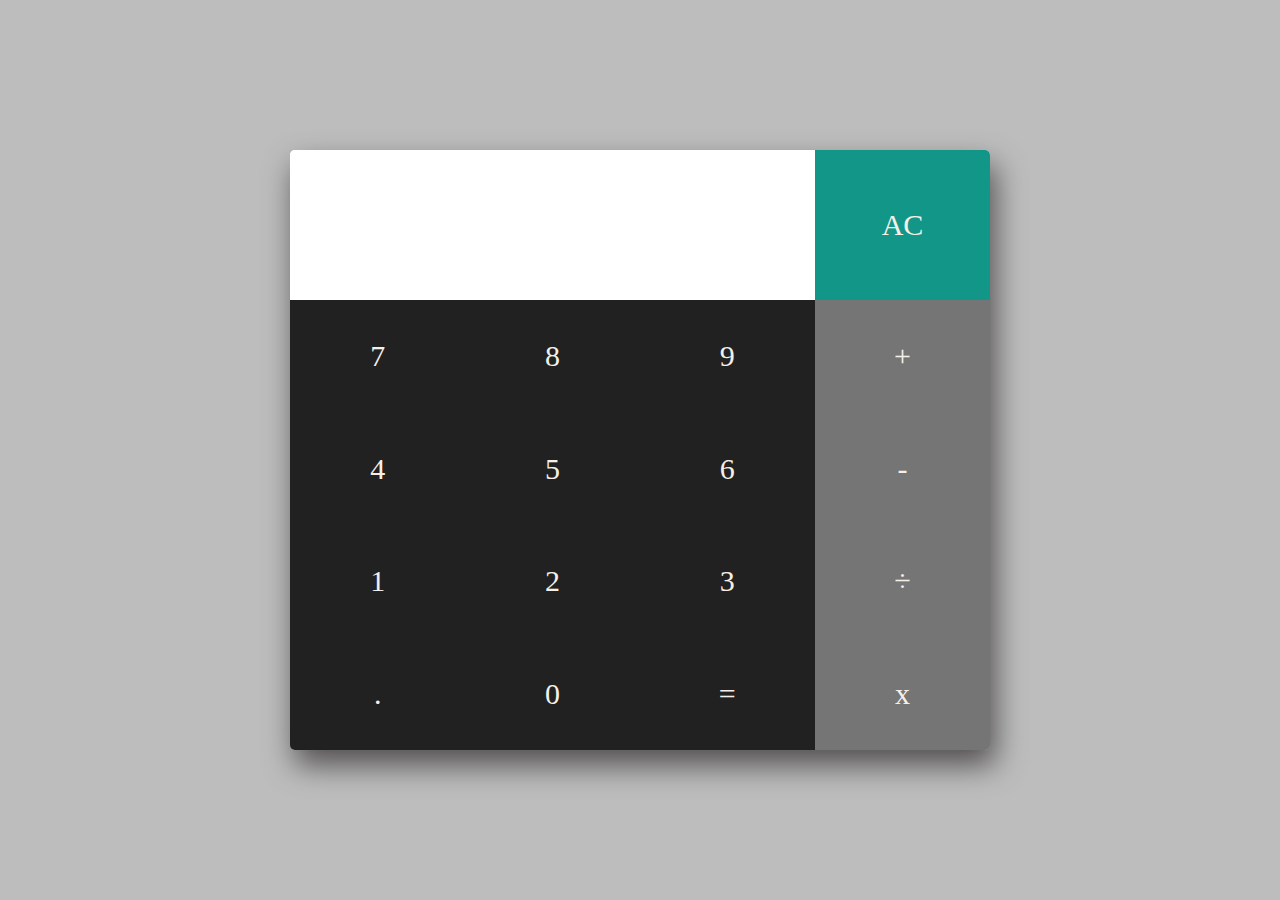
==== Calculator/index.html @ 7833f2cb "calculator added" ====
<!DOCTYPE html>
<html lang="en">
  <head>
    <meta charset="UTF-8" />
    <meta name="viewport" content="width=device-width, initial-scale=1.0" />
    <title>Calculator</title>
    <link rel="stylesheet" href="./styles.css" />
    <script src="./script.js" defer></script>
  </head>
  <body class="center">
    <div class="container">
      <div class="calculation-container center">
        <div class="calculation-result">
          <input type="text" class="calculation-result-input" id="res" />
        </div>
        <div class="reset center" onclick="onResetClick()">AC</div>
      </div>
      <div class="button-container center">
        <div class="number-container center" id="number-btn-container">
          <div class="number-btn center" data-num="7">7</div>
          <div class="number-btn center" data-num="8">8</div>
          <div class="number-btn center" data-num="9">9</div>
          <div class="number-btn center" data-num="4">4</div>
          <div class="number-btn center" data-num="5">5</div>
          <div class="number-btn center" data-num="6">6</div>
          <div class="number-btn center" data-num="1">1</div>
          <div class="number-btn center" data-num="2">2</div>
          <div class="number-btn center" data-num="3">3</div>
          <div class="number-btn center" data-num=".">.</div>
          <div class="number-btn center" data-num="0">0</div>
          <div class="number-btn center" data-num="=">=</div>
        </div>
        <div class="operator-container center flex-c" id="operator-container">
          <div class="operator-btn center" data-operator="+">+</div>
          <div class="operator-btn center" data-operator="-">-</div>
          <div class="operator-btn center" data-operator="/">÷</div>
          <div class="operator-btn center" data-operator="x">x</div>
        </div>
      </div>
    </div>
  </body>
</html>
---- Calculator/styles.css ----
* {
  margin: 0px;
  padding: 0px;
  box-sizing: border-box;
}
:root {
  --result: #fff;
  --num-btn: #212121;
  --num-btn-dark: #2b2929;
  --reset-btn: #129688;
  --reset-btn-dark: #0f8b7e;
  --operator-btn: #757575;
  --operator-btn-dark: rgb(112, 107, 107);
  --background: #bdbdbd;
}

body {
  width: 100%;
  height: 100vh;
  background-color: var(--background);
  font-size: 30px;
  color: rgb(244, 240, 233);
  text-align: center;
}

/* -------------------------------------------------------------------------- */
/*                              reusable classes                              */
/* -------------------------------------------------------------------------- */

.flex-c {
  flex-direction: column;
}
.center {
  display: flex;
  justify-content: center;
  align-items: center;
}

.container {
  width: 80%;
  max-width: 700px;
  height: 80%;
  max-height: 600px;
  box-shadow: 5px 15px 30px #524f4f;
  border-radius: 5px;
  overflow: hidden;
}

/* -------------------------------------------------------------------------- */
/*          ----------------------- Result Tab ---------------------          */
/* -------------------------------------------------------------------------- */

.calculation-container {
  width: 100%;
  height: 25%;
  background-color: var(--result);
}

.calculation-result {
  width: 75%;
  height: 100%;
}

.calculation-result-input {
  height: 100%;
  outline: none;
  border: none;
  padding: 0 10px;
  /* text-align: right; */
  font-size: 30px;
  width: 100%;
}

.reset {
  width: 25%;
  height: 100%;
  background-color: var(--reset-btn);
    cursor: pointer;;

}
.reset:hover, .reset:active {
  background-color: var(--reset-btn-dark);


}

.button-container {
  width: 100%;
  height: 75%;
}

.number-container {
  width: 75%;
  height: 100%;
  flex-wrap: wrap;
}
.number-btn {
  width: 33.3%;
  height: 25%;
  background-color: var(--num-btn);
  cursor: pointer;
}
 .number-btn:hover {
  background-color: var(--num-btn-dark);
}


.operator-container {
  width: 25%;
  height: 100%;
  background-color: var(--operator-btn);
}


.operator-btn {
  width: 100%;
  height: 25%;
  cursor: pointer;
}


.operator-btn:hover {
  background-color: var(--operator-btn-dark);
}
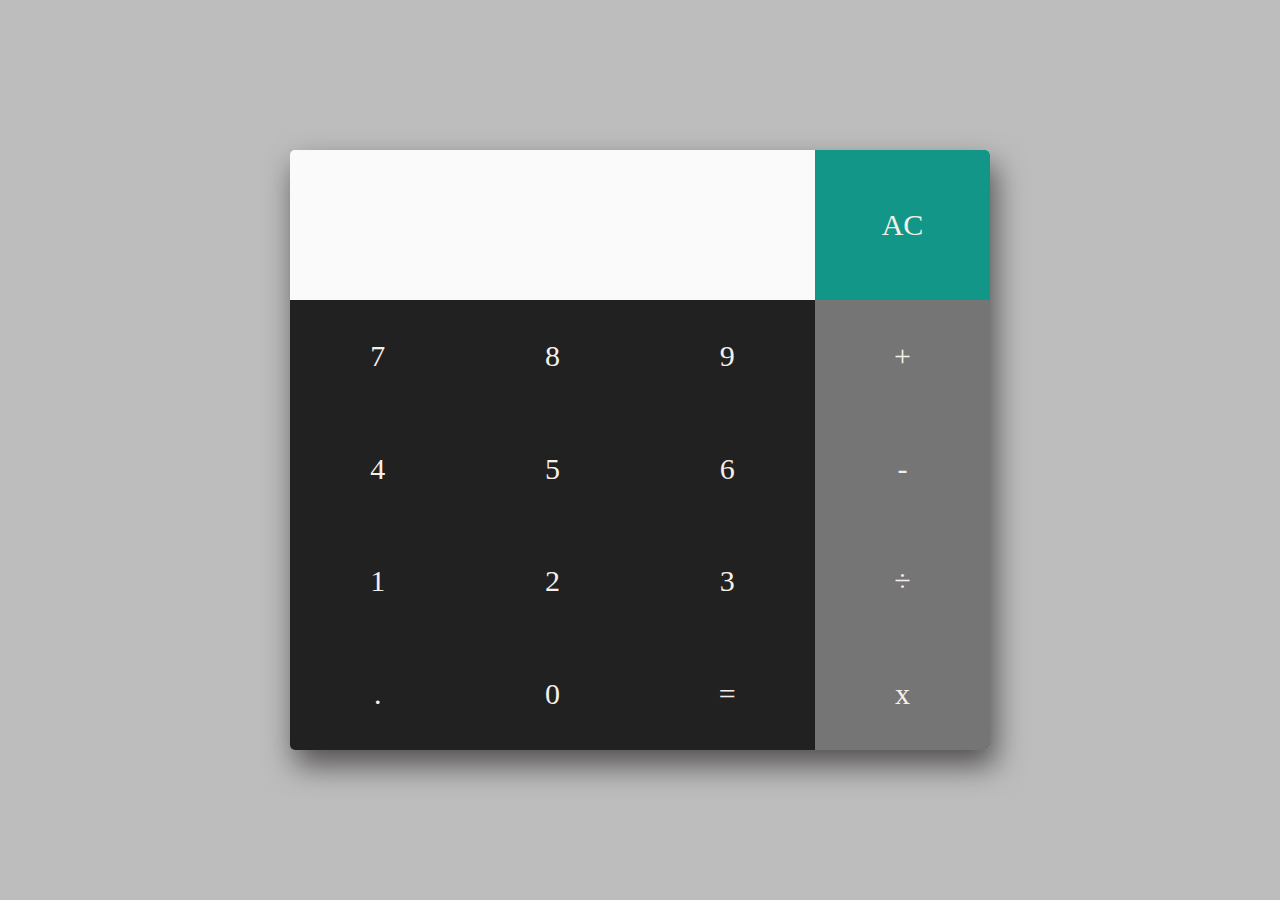
==== commit c18b486e: "customer survay added" ====
--- a/Calculator/index.html
+++ b/Calculator/index.html
@@ -11,7 +11,7 @@
     <div class="container">
       <div class="calculation-container center">
         <div class="calculation-result">
-          <input type="text" class="calculation-result-input" id="res" />
+          <input type="text" class="calculation-result-input" id="res" disabled/>
         </div>
         <div class="reset center" onclick="onResetClick()">AC</div>
       </div>
